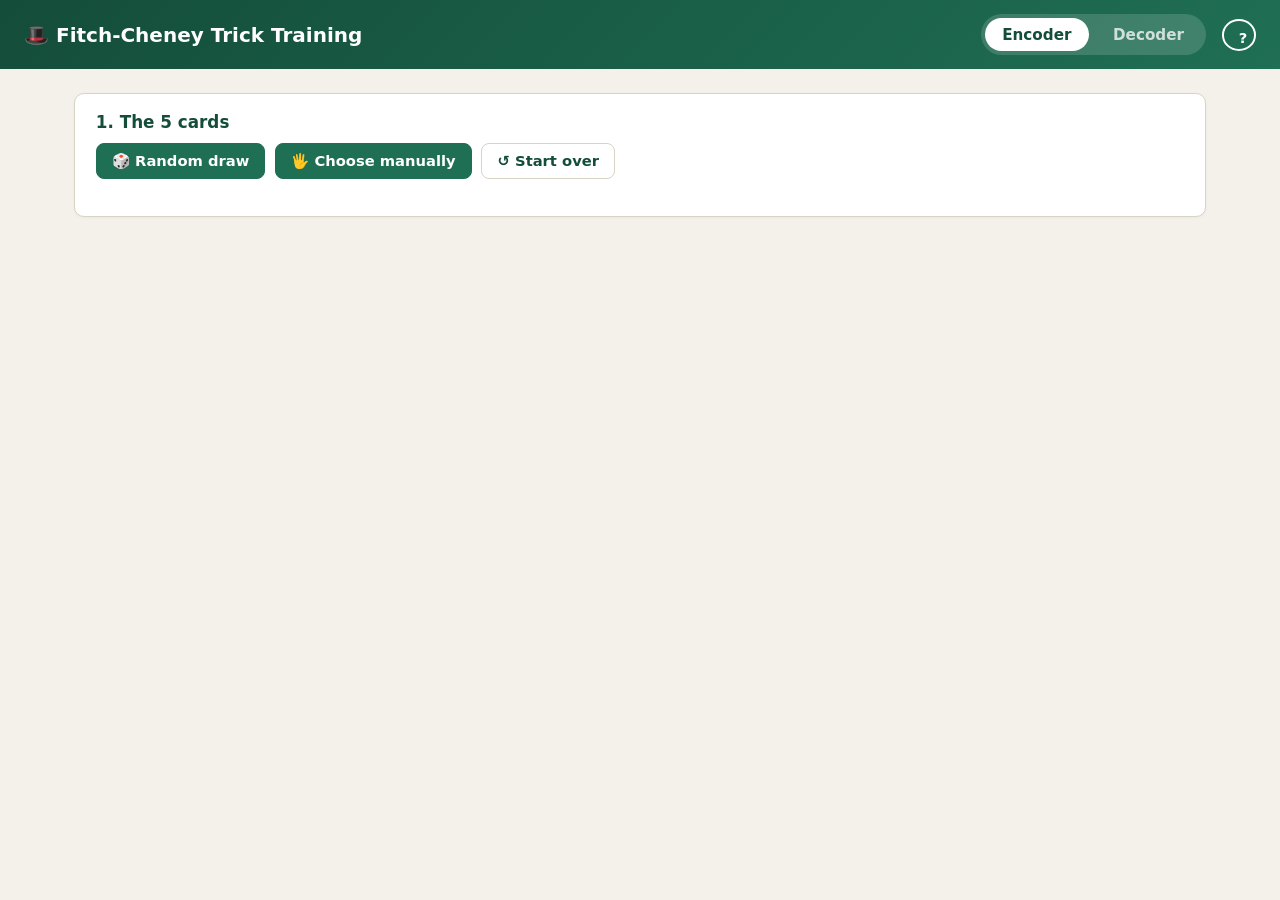
==== index.html @ 424b108c "Initial commit: Fitch-Cheney trick trainer HTML/CSS/JS training app for the Fitch-Cheney five-card t" ====
<!doctype html>
<html lang="en">
<head>
<meta charset="UTF-8">
<meta name="viewport" content="width=device-width, initial-scale=1.0">
<title>Fitch-Cheney Training</title>
<link rel="stylesheet" href="style.css">
</head>
<body data-mode="encoder">

<header class="app-header">
  <h1>🎩 Fitch&#8209;Cheney Trick Training</h1>
  <nav class="mode-tabs">
    <button class="tab-btn active" data-mode="encoder">Encoder</button>
    <button class="tab-btn" data-mode="decoder">Decoder</button>
  </nav>
  <button id="info-btn" class="icon-btn" title="How the trick works">?</button>
</header>

<main>

  <!-- ===================== ENCODER ===================== -->
  <section id="encoder-view" class="mode-view active">

    <div class="panel">
      <h2>1. The 5 cards</h2>
      <div class="button-row">
        <button id="enc-random5">🎲 Random draw</button>
        <button id="enc-manual5">🖐️ Choose manually</button>
        <button id="enc-reset" class="secondary">↺ Start over</button>
      </div>
    </div>

    <div class="panel" id="enc-step2" hidden>
      <h2>2. Encoder's choice</h2>
      <p class="hint"><strong>Drag and drop</strong> the card to keep into "hidden card", then the other 4 into "to send", in order. (Clicking a card also advances the placement.)</p>
      <div class="button-row">
        <button id="enc-auto">🤖 Solve automatically</button>
        <button id="enc-clear-order" class="secondary">Reset order</button>
        <button id="enc-verify" disabled>✅ Check my encoding</button>
      </div>

      <div class="dnd-columns">
        <div class="dnd-col">
          <h3 class="dnd-col-title">Drawn cards</h3>
          <div id="enc-hand" class="dropzone hand-zone" data-zone="hand"></div>
        </div>
        <div class="dnd-col dnd-col-kept">
          <h3 class="dnd-col-title">Hidden card</h3>
          <div id="enc-kept-zone" class="dropzone kept-zone" data-zone="kept"></div>
        </div>
        <div class="dnd-col">
          <h3 class="dnd-col-title">To send (order)</h3>
          <div id="enc-order-zone" class="order-slots" data-zone="order"></div>
        </div>
      </div>

      <div id="enc-result" class="result-box hidden"></div>
      <div id="enc-explain" class="explain-box hidden"></div>
    </div>

    <div class="panel" id="enc-step3" hidden>
      <h2>3. Message for the decoder</h2>
      <div id="enc-message" class="card-row"></div>
      <button id="enc-send-to-decoder" class="secondary">→ Send these 4 cards to the decoder</button>
    </div>

  </section>

  <!-- ===================== DECODER ===================== -->
  <section id="decoder-view" class="mode-view">

    <div class="panel">
      <h2>1. Cards received (in order)</h2>
      <div class="button-row">
        <button id="dec-random4">🎲 Random draw</button>
        <button id="dec-manual4">🖐️ Choose manually (4, in order)</button>
        <button id="dec-reset" class="secondary">↺ Start over</button>
      </div>
      <div id="dec-hand" class="card-row"></div>
    </div>

    <div class="panel" id="dec-step2" hidden>
      <h2>2. What is the hidden card?</h2>
      <div class="button-row">
        <button id="dec-pick-guess">🖐️ Choose my answer</button>
      </div>
      <div id="dec-guess" class="card-row"></div>
      <div class="button-row">
        <button id="dec-verify" disabled>✅ Check</button>
      </div>
      <div id="dec-result" class="result-box hidden"></div>
      <div id="dec-explain" class="explain-box hidden"></div>
    </div>

  </section>

</main>

<!-- ===================== MODALS ===================== -->

<div id="card-picker-modal" class="modal hidden">
  <div class="modal-content">
    <h2 id="picker-title">Choose cards</h2>
    <p id="picker-status" class="picker-status"></p>
    <div id="picker-grid" class="picker-grid"></div>
    <div class="modal-actions">
      <button id="picker-cancel" class="secondary">Cancel</button>
      <button id="picker-confirm" disabled>Confirm</button>
    </div>
  </div>
</div>

<div id="info-modal" class="modal hidden">
  <div class="modal-content">
    <h2>How the trick works</h2>
    <div class="info-content">
      <p>Two accomplices are dealt 5 cards from a 52-card deck. The <strong>encoder</strong> keeps one of them (the hidden card) and hands the other 4 to the <strong>decoder</strong>, <strong>in a specific order</strong>, who must guess the hidden card.</p>
      <ol>
        <li><strong>Same-suit pair.</strong> With 5 cards and 4 suits, at least two cards always share the same suit (pigeonhole principle). One of them becomes the <em>signal card</em> (the 1st card shown), the other stays hidden.</li>
        <li><strong>Circular distance (1 to 6).</strong> On the circle A→2→3→…→K→A, there is always a direction in which the distance between the two same-suit cards is between 1 and 6. The starting card is the <em>signal</em>, the other end is the <em>hidden card</em>, and the number of steps is the <strong>delta</strong>.</li>
        <li><strong>Encoding the delta (1-6) with 3 cards.</strong> The 3 remaining cards are sorted: Low &lt; Middle &lt; High. Ties in rank are broken using the suit order <strong>CHaSeD</strong>: ♣ Clubs &lt; ♥ Hearts &lt; ♠ Spades &lt; ♦ Diamonds. There are 3! = 6 ways to order 3 cards, one per delta value:</li>
      </ol>
      <table class="perm-table">
        <thead><tr><th>Delta</th><th>Order sent</th></tr></thead>
        <tbody>
          <tr><td>1</td><td>Low, Middle, High</td></tr>
          <tr><td>2</td><td>Low, High, Middle</td></tr>
          <tr><td>3</td><td>Middle, Low, High</td></tr>
          <tr><td>4</td><td>Middle, High, Low</td></tr>
          <tr><td>5</td><td>High, Low, Middle</td></tr>
          <tr><td>6</td><td>High, Middle, Low</td></tr>
        </tbody>
      </table>
      <p><strong>Decoding:</strong> the 1st card received gives the hidden suit and the starting point. The order of the next 3 cards gives the delta. Hidden card = signal + delta (on the circle A→…→K→A).</p>
    </div>
    <div class="modal-actions">
      <button id="info-close">Close</button>
    </div>
  </div>
</div>

<script src="script.js"></script>
</body>
</html>
---- style.css ----
:root {
  --bg: #f4f1ea;
  --panel-bg: #ffffff;
  --ink: #22252a;
  --muted: #6b7280;
  --accent: #1f6f54;
  --accent-dark: #144d3a;
  --gold: #c9972c;
  --red: #c23636;
  --black: #1c1e22;
  --border: #d9d3c4;
  --danger: #b3261e;
  --ok: #1f6f54;
  --radius: 10px;
  color-scheme: light;
}

* { box-sizing: border-box; }

body {
  margin: 0;
  background: var(--bg);
  color: var(--ink);
  font-family: "Segoe UI", system-ui, -apple-system, sans-serif;
  min-height: 100vh;
}

.app-header {
  display: flex;
  align-items: center;
  gap: 1rem;
  padding: 0.9rem 1.5rem;
  background: linear-gradient(135deg, var(--accent-dark), var(--accent));
  color: #fff;
  flex-wrap: wrap;
}

.app-header h1 {
  font-size: 1.25rem;
  margin: 0;
  flex: 1 1 auto;
}

.mode-tabs {
  display: flex;
  gap: 0.4rem;
  background: rgba(255,255,255,0.15);
  padding: 0.25rem;
  border-radius: 999px;
}

.tab-btn {
  border: none;
  background: transparent;
  color: #fff;
  padding: 0.45rem 1.1rem;
  border-radius: 999px;
  cursor: pointer;
  font-size: 0.95rem;
  font-weight: 600;
  opacity: 0.75;
  transition: background 0.15s, opacity 0.15s;
}

.tab-btn.active {
  background: #fff;
  color: var(--accent-dark);
  opacity: 1;
}

.icon-btn {
  width: 2rem;
  height: 2rem;
  border-radius: 50%;
  border: 2px solid #fff;
  background: transparent;
  color: #fff;
  font-weight: 700;
  cursor: pointer;
}

.icon-btn:hover { background: rgba(255,255,255,0.2); }

main {
  max-width: 900px;
  margin: 0 auto;
  padding: 1.5rem;
  transition: max-width 0.15s ease;
}

/* In encoder mode, the 3-column layout (hand / kept / order) gets
   extra breathing room on a wide screen. */
@media (min-width: 1000px) {
  body[data-mode="encoder"] main { max-width: 1180px; }
}

@media (min-width: 1300px) {
  body[data-mode="encoder"] main { max-width: 1380px; }
}

.mode-view { display: none; }
.mode-view.active { display: block; }

.panel {
  background: var(--panel-bg);
  border: 1px solid var(--border);
  border-radius: var(--radius);
  padding: 1.1rem 1.3rem 1.4rem;
  margin-bottom: 1.2rem;
  box-shadow: 0 1px 3px rgba(0,0,0,0.04);
}

.panel h2 {
  margin: 0 0 0.7rem;
  font-size: 1.05rem;
  color: var(--accent-dark);
}

.hint {
  color: var(--muted);
  font-size: 0.9rem;
  margin: 0 0 0.8rem;
}

.button-row {
  display: flex;
  gap: 0.6rem;
  flex-wrap: wrap;
  margin-bottom: 0.9rem;
}

button {
  font-family: inherit;
  font-size: 0.92rem;
  padding: 0.5rem 0.95rem;
  border-radius: 8px;
  border: 1px solid var(--accent);
  background: var(--accent);
  color: #fff;
  cursor: pointer;
  font-weight: 600;
  transition: filter 0.12s, transform 0.05s;
}

button:hover:not(:disabled) { filter: brightness(1.08); }
button:active:not(:disabled) { transform: translateY(1px); }

button:disabled {
  opacity: 0.45;
  cursor: not-allowed;
}

button.secondary {
  background: transparent;
  color: var(--accent-dark);
  border: 1px solid var(--border);
}

/* ---------- Cards ---------- */

.card-row {
  display: flex;
  gap: 0.6rem;
  flex-wrap: wrap;
  min-height: 96px;
}

.card {
  position: relative;
  width: 64px;
  height: 92px;
  border-radius: 8px;
  border: 1px solid var(--border);
  background: #fff;
  display: flex;
  flex-direction: column;
  align-items: center;
  justify-content: center;
  gap: 0.2rem;
  box-shadow: 0 1px 2px rgba(0,0,0,0.08);
  cursor: pointer;
  user-select: none;
  transition: transform 0.1s, box-shadow 0.1s, border-color 0.1s;
}

.card.static { cursor: default; }

.card:hover:not(.static):not(.disabled) {
  transform: translateY(-3px);
  box-shadow: 0 4px 8px rgba(0,0,0,0.15);
}

.card .rank {
  font-size: 1.15rem;
  font-weight: 700;
}

.card .suit {
  font-size: 1.4rem;
  line-height: 1;
}

.card.black { color: var(--black); }
.card.red { color: var(--red); }

.card.kept {
  border-color: var(--gold);
  border-width: 2px;
  box-shadow: 0 0 0 3px rgba(201,151,44,0.25);
}

.card.ordered {
  border-color: var(--accent);
  border-width: 2px;
}

.card.disabled {
  opacity: 0.35;
  cursor: not-allowed;
}

.card.selected {
  border-color: var(--accent);
  border-width: 2px;
  background: #eaf5f0;
}

.card .badge {
  position: absolute;
  top: -8px;
  right: -8px;
  width: 20px;
  height: 20px;
  border-radius: 50%;
  background: var(--accent-dark);
  color: #fff;
  font-size: 0.72rem;
  font-weight: 700;
  display: flex;
  align-items: center;
  justify-content: center;
}

.card.card-back {
  background: repeating-linear-gradient(45deg, var(--accent-dark), var(--accent-dark) 6px, var(--accent) 6px, var(--accent) 12px);
  color: #fff;
  font-size: 1.6rem;
  font-weight: 700;
}

/* ---------- Drag & drop zones (encoder) ---------- */

.dnd-columns {
  display: flex;
  gap: 1.1rem;
  flex-wrap: wrap;
  margin-bottom: 1rem;
}

.dnd-col {
  flex: 1 1 200px;
  min-width: 180px;
}

.dnd-col-kept {
  flex: 0 0 auto;
  min-width: 0;
  width: 100px;
}

.dnd-col-title {
  font-size: 0.78rem;
  color: var(--muted);
  margin: 0 0 0.4rem;
  text-transform: uppercase;
  letter-spacing: 0.04em;
  font-weight: 700;
}

.dropzone {
  min-height: 100px;
  border: 2px dashed var(--border);
  border-radius: 10px;
  padding: 0.5rem;
  display: flex;
  flex-wrap: wrap;
  gap: 0.5rem;
  align-items: center;
  transition: border-color 0.15s, background 0.15s;
}

.dropzone.drag-over {
  border-color: var(--accent);
  background: #eaf5f0;
}

.kept-zone {
  justify-content: center;
  min-height: 90px;
  padding: 0.4rem;
}

.placeholder-text {
  color: var(--muted);
  font-size: 0.72rem;
  text-align: center;
  width: 100%;
  min-width: 0;
  overflow-wrap: break-word;
}

.order-slots {
  display: flex;
  gap: 0.9rem;
  flex-wrap: wrap;
}

.order-slot {
  display: flex;
  align-items: center;
  gap: 0.4rem;
}

.order-slot .slot-index {
  flex: 0 0 auto;
  width: 22px;
  height: 22px;
  border-radius: 50%;
  background: var(--muted);
  color: #fff;
  font-size: 0.75rem;
  font-weight: 700;
  display: flex;
  align-items: center;
  justify-content: center;
}

.order-slot.filled .slot-index {
  background: var(--accent-dark);
}

.order-slot-card {
  width: 64px;
  height: 92px;
  border: 2px dashed var(--border);
  border-radius: 8px;
  display: flex;
  align-items: center;
  justify-content: center;
  transition: border-color 0.15s, background 0.15s;
}

.order-slot.filled .order-slot-card {
  border-style: solid;
  border-color: var(--border);
}

.order-slot.drag-over .order-slot-card {
  border-color: var(--accent);
  background: #eaf5f0;
}

.card[draggable="true"] {
  cursor: grab;
}

.card.dragging {
  opacity: 0.35;
}

/* ---------- Result / explain boxes ---------- */

.result-box {
  padding: 0.7rem 1rem;
  border-radius: 8px;
  margin-bottom: 0.8rem;
  font-weight: 600;
}

.result-box.ok {
  background: #e4f5ee;
  color: var(--ok);
  border: 1px solid #b7e0cd;
}

.result-box.ko {
  background: #fbe9e7;
  color: var(--danger);
  border: 1px solid #f2c1bc;
}

.explain-box {
  background: #f8f6f0;
  border: 1px dashed var(--border);
  border-radius: 8px;
  padding: 0.8rem 1rem;
  font-size: 0.9rem;
  color: #3a3d42;
}

.explain-box p { margin: 0.35rem 0; }

.hidden { display: none !important; }

/* ---------- Modal ---------- */

.modal {
  position: fixed;
  inset: 0;
  background: rgba(20,20,20,0.5);
  display: flex;
  align-items: center;
  justify-content: center;
  padding: 1rem;
  z-index: 50;
}

.modal-content {
  background: #fff;
  border-radius: var(--radius);
  padding: 1.3rem 1.5rem;
  max-width: 620px;
  width: 100%;
  max-height: 88vh;
  overflow-y: auto;
  box-shadow: 0 10px 30px rgba(0,0,0,0.25);
}

#card-picker-modal .modal-content {
  max-width: 780px;
}

.modal-content h2 {
  margin-top: 0;
  color: var(--accent-dark);
}

.picker-status {
  color: var(--muted);
  font-size: 0.9rem;
  margin-top: -0.4rem;
}

.picker-grid {
  display: flex;
  flex-direction: column;
  gap: 0.4rem;
  margin: 0.6rem 0 1rem;
}

.picker-row {
  display: flex;
  gap: 0.3rem;
  flex-wrap: nowrap;
  justify-content: space-between;
}

.picker-row .card {
  width: 38px;
  height: 56px;
  flex: 0 0 auto;
}

.picker-row .card .rank { font-size: 0.85rem; }
.picker-row .card .suit { font-size: 1rem; }

.modal-actions {
  display: flex;
  justify-content: flex-end;
  gap: 0.6rem;
}

.info-content p { line-height: 1.5; }

.perm-table {
  width: 100%;
  border-collapse: collapse;
  margin: 0.8rem 0;
  font-size: 0.9rem;
}

.perm-table th, .perm-table td {
  border: 1px solid var(--border);
  padding: 0.4rem 0.6rem;
  text-align: left;
}

.perm-table th {
  background: #f0ede3;
}

@media (max-width: 520px) {
  .card { width: 54px; height: 78px; }
  .card .suit { font-size: 1.2rem; }
}

@media (max-width: 560px) {
  #card-picker-modal .modal-content { padding: 0.9rem 0.6rem; }
  .picker-row { gap: 0.12rem; }
  .picker-row .card { width: 22px; height: 32px; }
  .picker-row .card .rank { font-size: 0.55rem; }
  .picker-row .card .suit { font-size: 0.7rem; }
  .picker-row .card .badge { width: 14px; height: 14px; font-size: 0.5rem; top: -5px; right: -5px; }
}
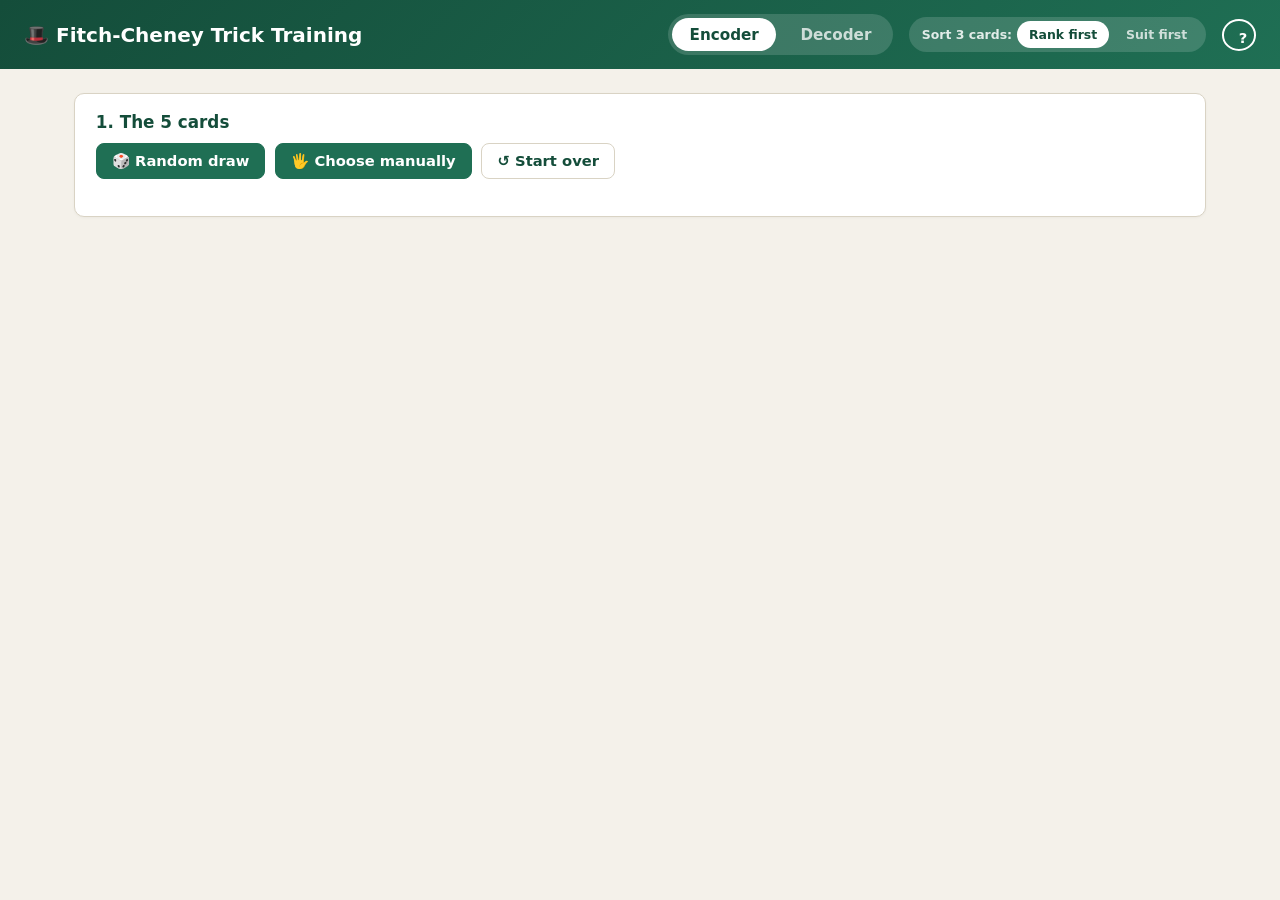
==== commit 0d7515cd: "Add alternate sorting convention switch (rank-first vs suit-first) New toggle at the top of the page" ====
--- a/index.html
+++ b/index.html
@@ -14,6 +14,11 @@
     <button class="tab-btn active" data-mode="encoder">Encoder</button>
     <button class="tab-btn" data-mode="decoder">Decoder</button>
   </nav>
+  <div class="sort-switch" role="group" aria-label="Card sorting convention">
+    <span class="sort-switch-label">Sort 3 cards:</span>
+    <button class="sort-btn active" data-sort="rank" title="Sort by rank (A→K); suit (♣♥♠♦) only breaks ties">Rank first</button>
+    <button class="sort-btn" data-sort="suit" title="Sort by suit (♣♥♠♦) first: all clubs A→K, then hearts, spades, diamonds">Suit first</button>
+  </div>
   <button id="info-btn" class="icon-btn" title="How the trick works">?</button>
 </header>
 
@@ -119,8 +124,13 @@
       <ol>
         <li><strong>Same-suit pair.</strong> With 5 cards and 4 suits, at least two cards always share the same suit (pigeonhole principle). One of them becomes the <em>signal card</em> (the 1st card shown), the other stays hidden.</li>
         <li><strong>Circular distance (1 to 6).</strong> On the circle A→2→3→…→K→A, there is always a direction in which the distance between the two same-suit cards is between 1 and 6. The starting card is the <em>signal</em>, the other end is the <em>hidden card</em>, and the number of steps is the <strong>delta</strong>.</li>
-        <li><strong>Encoding the delta (1-6) with 3 cards.</strong> The 3 remaining cards are sorted: Low &lt; Middle &lt; High. Ties in rank are broken using the suit order <strong>CHaSeD</strong>: ♣ Clubs &lt; ♥ Hearts &lt; ♠ Spades &lt; ♦ Diamonds. There are 3! = 6 ways to order 3 cards, one per delta value:</li>
+        <li><strong>Encoding the delta (1-6) with 3 cards.</strong> The 3 remaining cards are sorted: Low &lt; Middle &lt; High. There are 3! = 6 ways to order 3 cards, one per delta value:</li>
       </ol>
+      <p>Two conventions can be used to sort those 3 cards — pick one with the <strong>Sort 3 cards</strong> switch at the top (both encoder and decoder must use the same one):</p>
+      <ul>
+        <li><strong>Rank first</strong> (default): sorted by rank (A→K); when two cards share a rank, the suit order <strong>CHaSeD</strong> (♣ Clubs &lt; ♥ Hearts &lt; ♠ Spades &lt; ♦ Diamonds) breaks the tie.</li>
+        <li><strong>Suit first</strong>: sorted by suit first — all clubs (A→K), then all hearts, then spades, then diamonds.</li>
+      </ul>
       <table class="perm-table">
         <thead><tr><th>Delta</th><th>Order sent</th></tr></thead>
         <tbody>
--- a/style.css
+++ b/style.css
@@ -68,6 +68,41 @@
   opacity: 1;
 }
 
+.sort-switch {
+  display: flex;
+  align-items: center;
+  gap: 0.3rem;
+  background: rgba(255,255,255,0.15);
+  padding: 0.25rem 0.4rem;
+  border-radius: 999px;
+}
+
+.sort-switch-label {
+  color: rgba(255,255,255,0.85);
+  font-size: 0.78rem;
+  font-weight: 600;
+  padding-left: 0.4rem;
+}
+
+.sort-btn {
+  border: none;
+  background: transparent;
+  color: #fff;
+  padding: 0.35rem 0.75rem;
+  border-radius: 999px;
+  cursor: pointer;
+  font-size: 0.78rem;
+  font-weight: 600;
+  opacity: 0.75;
+  transition: background 0.15s, opacity 0.15s;
+}
+
+.sort-btn.active {
+  background: #fff;
+  color: var(--accent-dark);
+  opacity: 1;
+}
+
 .icon-btn {
   width: 2rem;
   height: 2rem;
